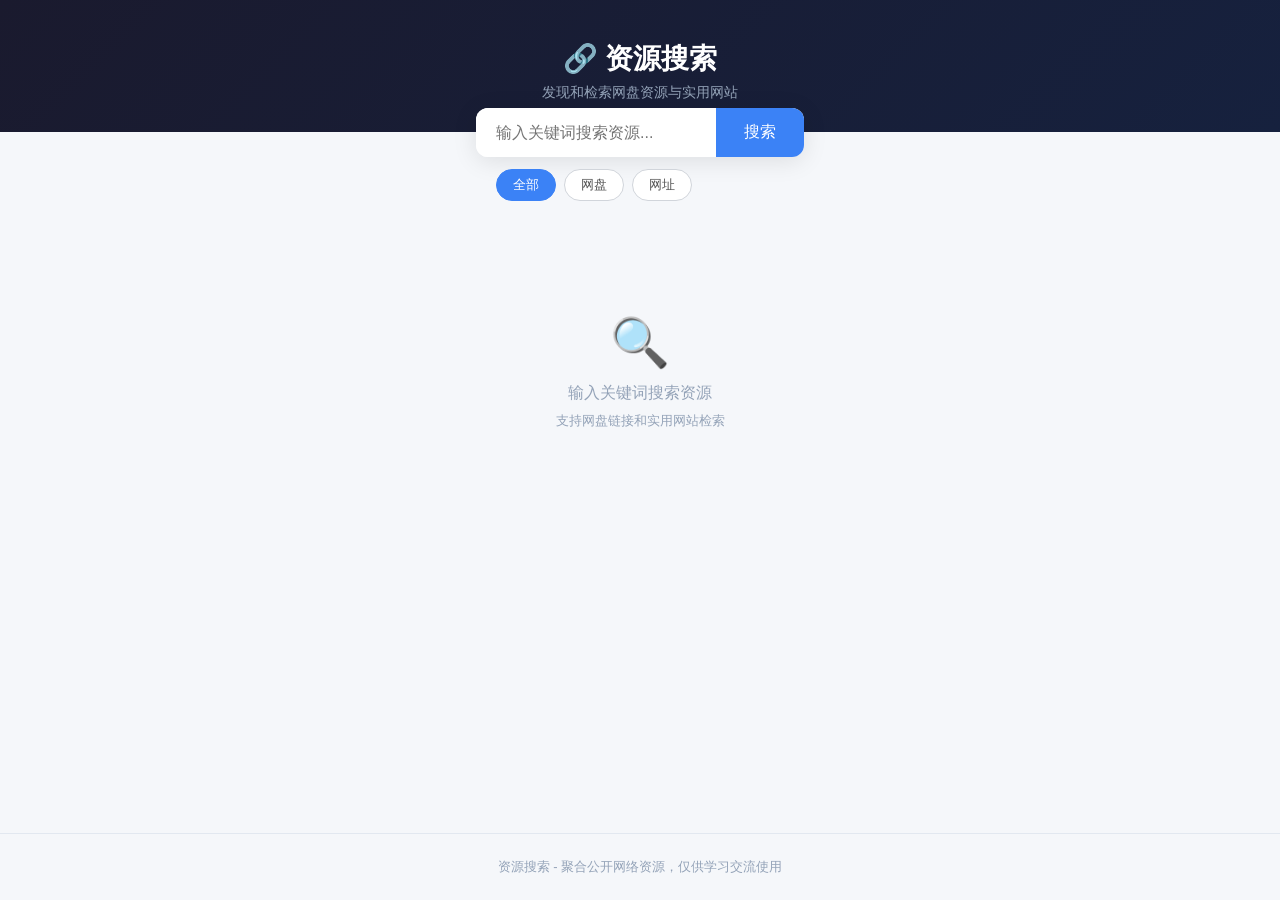
==== frontend/index.html @ cab45468 "Initial commit: resource search website FastAPI backend + SQLite + static frontend. Supports searchi" ====
<!DOCTYPE html>
<html lang="zh-CN">
<head>
    <meta charset="UTF-8">
    <meta name="viewport" content="width=device-width, initial-scale=1.0">
    <title>资源搜索 - 发现实用资源</title>
    <link rel="stylesheet" href="style.css">
</head>
<body>
    <header>
        <h1>🔗 资源搜索</h1>
        <p>发现和检索网盘资源与实用网站</p>
    </header>

    <div class="search-section">
        <div class="search-box">
            <input type="text" id="searchInput" placeholder="输入关键词搜索资源..." autofocus>
            <button id="searchBtn">搜索</button>
        </div>
        <div class="filter-bar">
            <button class="active" data-type="">全部</button>
            <button data-type="netdisk">网盘</button>
            <button data-type="website">网址</button>
        </div>
    </div>

    <main>
        <div class="stats-bar" id="stats"></div>
        <div class="results" id="results"></div>
        <div class="pagination" id="pagination"></div>
    </main>

    <footer>
        <p>资源搜索 - 聚合公开网络资源，仅供学习交流使用</p>
    </footer>

    <script src="app.js"></script>
</body>
</html>
---- frontend/style.css ----
/* ========== Reset & Base ========== */
* {
    margin: 0;
    padding: 0;
    box-sizing: border-box;
}

body {
    font-family: -apple-system, BlinkMacSystemFont, "Segoe UI", "Noto Sans SC", "PingFang SC", sans-serif;
    background: #f5f7fa;
    color: #1a1a2e;
    min-height: 100vh;
    display: flex;
    flex-direction: column;
}

a {
    color: #3b82f6;
    text-decoration: none;
}

a:hover {
    text-decoration: underline;
}

/* ========== Header ========== */
header {
    background: linear-gradient(135deg, #1a1a2e 0%, #16213e 100%);
    color: #fff;
    padding: 40px 20px 30px;
    text-align: center;
}

header h1 {
    font-size: 28px;
    font-weight: 700;
    margin-bottom: 6px;
}

header p {
    font-size: 14px;
    color: #94a3b8;
}

/* ========== Search ========== */
.search-section {
    max-width: 640px;
    margin: -24px auto 30px;
    padding: 0 20px;
    position: relative;
    z-index: 10;
}

.search-box {
    display: flex;
    background: #fff;
    border-radius: 12px;
    box-shadow: 0 4px 24px rgba(0, 0, 0, 0.10);
    overflow: hidden;
}

.search-box input {
    flex: 1;
    border: none;
    padding: 14px 20px;
    font-size: 16px;
    outline: none;
}

.search-box button {
    background: #3b82f6;
    color: #fff;
    border: none;
    padding: 14px 28px;
    font-size: 16px;
    cursor: pointer;
    transition: background 0.2s;
}

.search-box button:hover {
    background: #2563eb;
}

/* filter bar */
.filter-bar {
    max-width: 640px;
    margin: 12px auto 0;
    padding: 0 20px;
    display: flex;
    gap: 8px;
    flex-wrap: wrap;
}

.filter-bar button {
    padding: 6px 16px;
    border-radius: 20px;
    border: 1px solid #d1d5db;
    background: #fff;
    font-size: 13px;
    cursor: pointer;
    color: #555;
    transition: all 0.2s;
}

.filter-bar button:hover {
    border-color: #3b82f6;
    color: #3b82f6;
}

.filter-bar button.active {
    background: #3b82f6;
    color: #fff;
    border-color: #3b82f6;
}

/* ========== Main ========== */
main {
    flex: 1;
    max-width: 720px;
    margin: 0 auto;
    width: 100%;
    padding: 0 20px 40px;
}

/* ========== Stats ========== */
.stats-bar {
    display: flex;
    gap: 24px;
    margin-bottom: 24px;
    font-size: 14px;
    color: #64748b;
}

/* ========== Result list ========== */
.results {
    display: flex;
    flex-direction: column;
    gap: 16px;
}

.resource-card {
    background: #fff;
    border-radius: 10px;
    padding: 20px;
    box-shadow: 0 1px 4px rgba(0, 0, 0, 0.06);
    transition: box-shadow 0.2s;
}

.resource-card:hover {
    box-shadow: 0 4px 16px rgba(0, 0, 0, 0.10);
}

.resource-card h3 {
    font-size: 16px;
    margin-bottom: 8px;
}

.resource-card .meta {
    display: flex;
    gap: 10px;
    align-items: center;
    flex-wrap: wrap;
}

.badge {
    display: inline-block;
    font-size: 12px;
    padding: 2px 10px;
    border-radius: 12px;
    font-weight: 500;
}

.badge-netdisk {
    background: #dbeafe;
    color: #1d4ed8;
}

.badge-website {
    background: #dcfce7;
    color: #166534;
}

.badge-other {
    background: #f3f4f6;
    color: #6b7280;
}

.resource-url {
    font-size: 13px;
    color: #3b82f6;
    word-break: break-all;
    margin-top: 6px;
}

.resource-source {
    font-size: 12px;
    color: #94a3b8;
    margin-top: 4px;
}

.copy-btn {
    font-size: 12px;
    color: #3b82f6;
    background: none;
    border: 1px solid #3b82f6;
    border-radius: 6px;
    padding: 2px 10px;
    cursor: pointer;
    margin-left: 8px;
    transition: all 0.2s;
}

.copy-btn:hover {
    background: #3b82f6;
    color: #fff;
}

/* ========== Empty & Loading ========== */
.empty-state {
    text-align: center;
    padding: 60px 20px;
    color: #94a3b8;
}

.empty-state .icon {
    font-size: 48px;
    margin-bottom: 12px;
}

.loading {
    text-align: center;
    padding: 40px;
    color: #94a3b8;
}

/* ========== Pagination ========== */
.pagination {
    display: flex;
    justify-content: center;
    align-items: center;
    gap: 16px;
    margin-top: 24px;
}

.pagination button {
    padding: 8px 20px;
    border: 1px solid #d1d5db;
    border-radius: 8px;
    background: #fff;
    cursor: pointer;
    font-size: 14px;
    transition: all 0.2s;
}

.pagination button:hover:not(:disabled) {
    border-color: #3b82f6;
    color: #3b82f6;
}

.pagination button:disabled {
    opacity: 0.4;
    cursor: not-allowed;
}

.pagination span {
    font-size: 14px;
    color: #64748b;
}

/* ========== Footer ========== */
footer {
    text-align: center;
    padding: 24px;
    color: #94a3b8;
    font-size: 13px;
    border-top: 1px solid #e2e8f0;
}
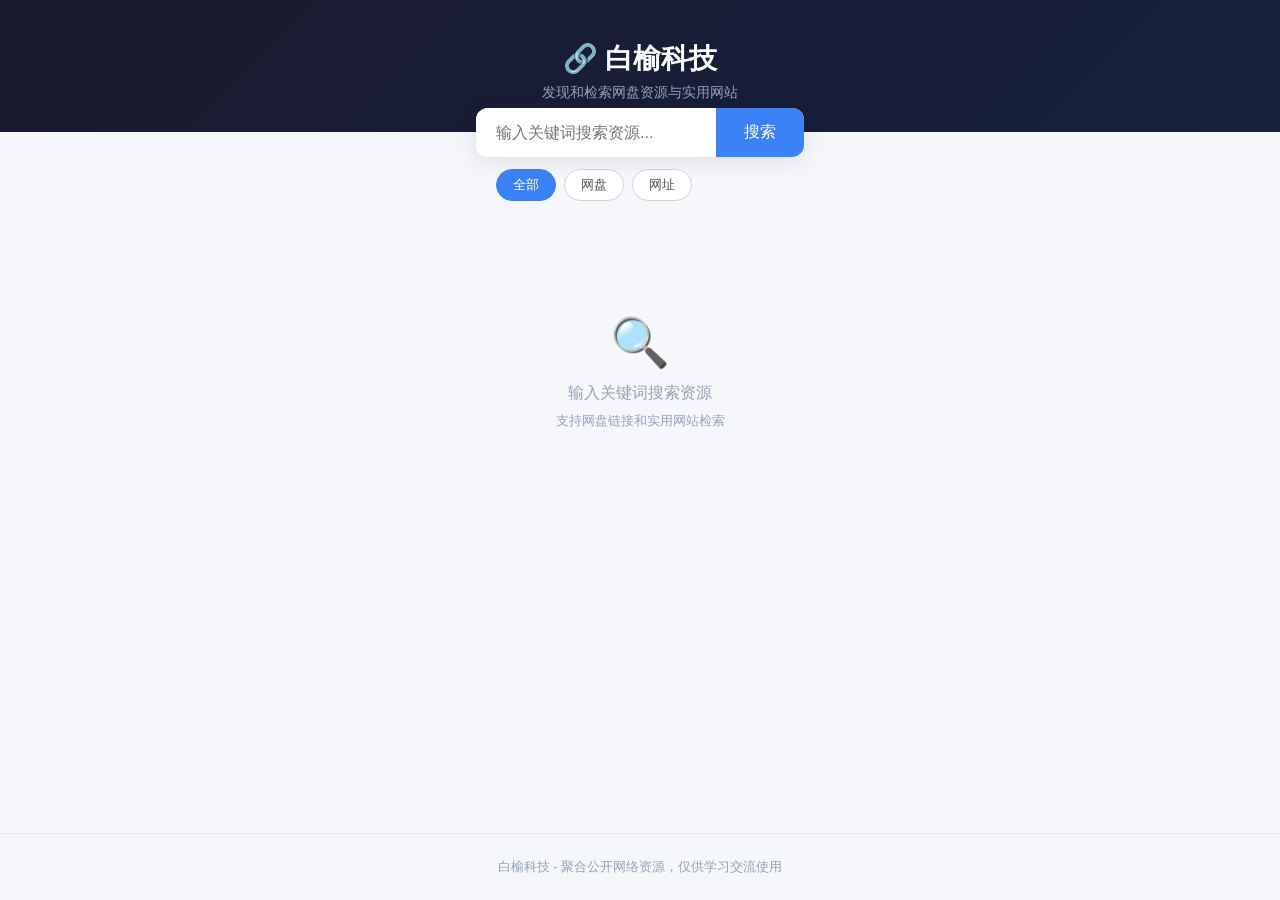
==== commit d82e2fba: "将站点名称改为白榆科技" ====
--- a/frontend/index.html
+++ b/frontend/index.html
@@ -3,12 +3,12 @@
 <head>
     <meta charset="UTF-8">
     <meta name="viewport" content="width=device-width, initial-scale=1.0">
-    <title>资源搜索 - 发现实用资源</title>
+    <title>白榆科技 - 发现实用资源</title>
     <link rel="stylesheet" href="style.css">
 </head>
 <body>
     <header>
-        <h1>🔗 资源搜索</h1>
+        <h1>🔗 白榆科技</h1>
         <p>发现和检索网盘资源与实用网站</p>
     </header>
 
@@ -31,7 +31,7 @@
     </main>
 
     <footer>
-        <p>资源搜索 - 聚合公开网络资源，仅供学习交流使用</p>
+        <p>白榆科技 - 聚合公开网络资源，仅供学习交流使用</p>
     </footer>
 
     <script src="app.js"></script>
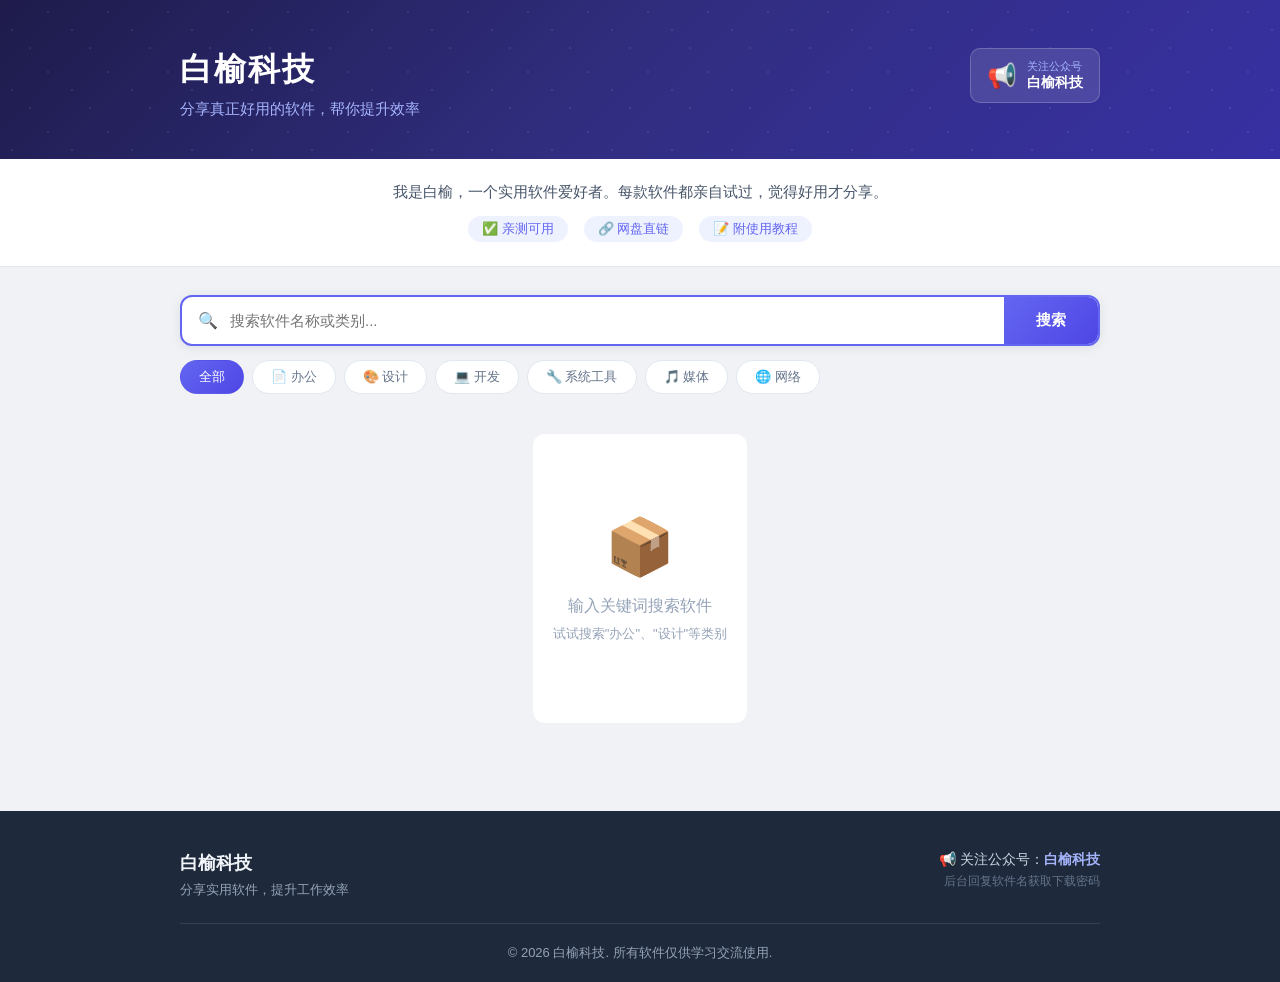
==== commit 052e8a2f: "改版为软件推荐分享站" ====
--- a/frontend/index.html
+++ b/frontend/index.html
@@ -3,35 +3,81 @@
 <head>
     <meta charset="UTF-8">
     <meta name="viewport" content="width=device-width, initial-scale=1.0">
-    <title>白榆科技 - 发现实用资源</title>
+    <title>白榆科技 - 发现好用软件</title>
     <link rel="stylesheet" href="style.css">
 </head>
 <body>
     <header>
-        <h1>🔗 白榆科技</h1>
-        <p>发现和检索网盘资源与实用网站</p>
+        <div class="header-bg"></div>
+        <div class="container">
+            <div class="header-content">
+                <div class="site-info">
+                    <h1 class="site-title">白榆科技</h1>
+                    <p class="site-desc">分享真正好用的软件，帮你提升效率</p>
+                </div>
+                <div class="wechat-badge">
+                    <span class="wechat-icon">📢</span>
+                    <div>
+                        <span class="wechat-label">关注公众号</span>
+                        <span class="wechat-name">白榆科技</span>
+                    </div>
+                </div>
+            </div>
+        </div>
     </header>
 
+    <section class="intro">
+        <div class="container">
+            <p>我是白榆，一个实用软件爱好者。每款软件都亲自试过，觉得好用才分享。</p>
+            <div class="intro-tags">
+                <span>✅ 亲测可用</span>
+                <span>🔗 网盘直链</span>
+                <span>📝 附使用教程</span>
+            </div>
+        </div>
+    </section>
+
     <div class="search-section">
-        <div class="search-box">
-            <input type="text" id="searchInput" placeholder="输入关键词搜索资源..." autofocus>
-            <button id="searchBtn">搜索</button>
-        </div>
-        <div class="filter-bar">
-            <button class="active" data-type="">全部</button>
-            <button data-type="netdisk">网盘</button>
-            <button data-type="website">网址</button>
+        <div class="container">
+            <div class="search-box">
+                <span class="search-icon">🔍</span>
+                <input type="text" id="searchInput" placeholder="搜索软件名称或类别..." autofocus>
+                <button id="searchBtn">搜索</button>
+            </div>
+            <div class="filter-bar" id="filterBar">
+                <button class="active" data-type="">全部</button>
+                <button data-type="办公">📄 办公</button>
+                <button data-type="设计">🎨 设计</button>
+                <button data-type="开发">💻 开发</button>
+                <button data-type="系统工具">🔧 系统工具</button>
+                <button data-type="媒体">🎵 媒体</button>
+                <button data-type="网络">🌐 网络</button>
+            </div>
         </div>
     </div>
 
-    <main>
+    <main class="container">
         <div class="stats-bar" id="stats"></div>
-        <div class="results" id="results"></div>
+        <div class="software-grid" id="results"></div>
         <div class="pagination" id="pagination"></div>
     </main>
 
     <footer>
-        <p>白榆科技 - 聚合公开网络资源，仅供学习交流使用</p>
+        <div class="container">
+            <div class="footer-content">
+                <div class="footer-info">
+                    <h3>白榆科技</h3>
+                    <p>分享实用软件，提升工作效率</p>
+                </div>
+                <div class="footer-wechat">
+                    <p>📢 关注公众号：<strong>白榆科技</strong></p>
+                    <p class="footer-tip">后台回复软件名获取下载密码</p>
+                </div>
+            </div>
+            <div class="footer-bottom">
+                <p>&copy; 2026 白榆科技. 所有软件仅供学习交流使用.</p>
+            </div>
+        </div>
     </footer>
 
     <script src="app.js"></script>
--- a/frontend/style.css
+++ b/frontend/style.css
@@ -7,8 +7,8 @@
 
 body {
     font-family: -apple-system, BlinkMacSystemFont, "Segoe UI", "Noto Sans SC", "PingFang SC", sans-serif;
-    background: #f5f7fa;
-    color: #1a1a2e;
+    background: #f0f2f5;
+    color: #1e293b;
     min-height: 100vh;
     display: flex;
     flex-direction: column;
@@ -23,141 +23,260 @@
     text-decoration: underline;
 }
 
+.container {
+    max-width: 960px;
+    margin: 0 auto;
+    padding: 0 20px;
+}
+
 /* ========== Header ========== */
 header {
-    background: linear-gradient(135deg, #1a1a2e 0%, #16213e 100%);
+    position: relative;
+    background: linear-gradient(135deg, #1e1b4b 0%, #312e81 50%, #3730a3 100%);
     color: #fff;
-    padding: 40px 20px 30px;
+    padding: 48px 0 40px;
+    overflow: hidden;
+}
+
+.header-bg {
+    position: absolute;
+    inset: 0;
+    opacity: 0.08;
+    background-image:
+        radial-gradient(circle at 20% 50%, #fff 1px, transparent 1px),
+        radial-gradient(circle at 80% 20%, #fff 1px, transparent 1px),
+        radial-gradient(circle at 50% 80%, #fff 1px, transparent 1px);
+    background-size: 60px 60px;
+}
+
+.header-content {
+    position: relative;
+    display: flex;
+    justify-content: space-between;
+    align-items: flex-start;
+    gap: 20px;
+}
+
+.site-title {
+    font-size: 32px;
+    font-weight: 800;
+    letter-spacing: 2px;
+    margin-bottom: 8px;
+}
+
+.site-desc {
+    font-size: 15px;
+    color: #a5b4fc;
+}
+
+.wechat-badge {
+    display: flex;
+    align-items: center;
+    gap: 10px;
+    background: rgba(255, 255, 255, 0.12);
+    backdrop-filter: blur(8px);
+    border: 1px solid rgba(255, 255, 255, 0.2);
+    border-radius: 10px;
+    padding: 10px 16px;
+    flex-shrink: 0;
+}
+
+.wechat-icon {
+    font-size: 24px;
+}
+
+.wechat-label {
+    display: block;
+    font-size: 11px;
+    color: #a5b4fc;
+}
+
+.wechat-name {
+    display: block;
+    font-size: 14px;
+    font-weight: 600;
+}
+
+/* ========== Intro ========== */
+.intro {
+    background: #fff;
+    border-bottom: 1px solid #e2e8f0;
+    padding: 24px 0;
     text-align: center;
 }
 
-header h1 {
-    font-size: 28px;
-    font-weight: 700;
-    margin-bottom: 6px;
-}
-
-header p {
-    font-size: 14px;
-    color: #94a3b8;
+.intro p {
+    font-size: 15px;
+    color: #475569;
+    margin-bottom: 14px;
+}
+
+.intro-tags {
+    display: flex;
+    justify-content: center;
+    gap: 16px;
+    flex-wrap: wrap;
+}
+
+.intro-tags span {
+    font-size: 13px;
+    color: #6366f1;
+    background: #eef2ff;
+    padding: 4px 14px;
+    border-radius: 20px;
 }
 
 /* ========== Search ========== */
 .search-section {
-    max-width: 640px;
-    margin: -24px auto 30px;
-    padding: 0 20px;
-    position: relative;
-    z-index: 10;
+    padding: 28px 0 20px;
 }
 
 .search-box {
     display: flex;
     background: #fff;
     border-radius: 12px;
-    box-shadow: 0 4px 24px rgba(0, 0, 0, 0.10);
+    box-shadow: 0 2px 12px rgba(0, 0, 0, 0.08);
     overflow: hidden;
+    border: 2px solid transparent;
+    transition: border-color 0.2s;
+}
+
+.search-box:focus-within {
+    border-color: #6366f1;
+}
+
+.search-icon {
+    display: flex;
+    align-items: center;
+    padding-left: 16px;
+    font-size: 16px;
+    color: #94a3b8;
 }
 
 .search-box input {
     flex: 1;
     border: none;
-    padding: 14px 20px;
-    font-size: 16px;
+    padding: 14px 12px;
+    font-size: 15px;
     outline: none;
 }
 
 .search-box button {
-    background: #3b82f6;
+    background: linear-gradient(135deg, #6366f1, #4f46e5);
     color: #fff;
     border: none;
-    padding: 14px 28px;
-    font-size: 16px;
+    padding: 14px 32px;
+    font-size: 15px;
+    font-weight: 600;
     cursor: pointer;
-    transition: background 0.2s;
+    transition: opacity 0.2s;
 }
 
 .search-box button:hover {
-    background: #2563eb;
-}
-
-/* filter bar */
+    opacity: 0.9;
+}
+
+/* ========== Filter ========== */
 .filter-bar {
-    max-width: 640px;
-    margin: 12px auto 0;
-    padding: 0 20px;
     display: flex;
     gap: 8px;
     flex-wrap: wrap;
+    margin-top: 14px;
 }
 
 .filter-bar button {
-    padding: 6px 16px;
+    padding: 7px 18px;
     border-radius: 20px;
-    border: 1px solid #d1d5db;
+    border: 1px solid #e2e8f0;
     background: #fff;
     font-size: 13px;
     cursor: pointer;
-    color: #555;
+    color: #64748b;
     transition: all 0.2s;
 }
 
 .filter-bar button:hover {
-    border-color: #3b82f6;
-    color: #3b82f6;
+    border-color: #6366f1;
+    color: #6366f1;
 }
 
 .filter-bar button.active {
-    background: #3b82f6;
+    background: linear-gradient(135deg, #6366f1, #4f46e5);
     color: #fff;
-    border-color: #3b82f6;
-}
-
-/* ========== Main ========== */
-main {
-    flex: 1;
-    max-width: 720px;
-    margin: 0 auto;
-    width: 100%;
-    padding: 0 20px 40px;
+    border-color: transparent;
 }
 
 /* ========== Stats ========== */
 .stats-bar {
-    display: flex;
-    gap: 24px;
-    margin-bottom: 24px;
     font-size: 14px;
     color: #64748b;
-}
-
-/* ========== Result list ========== */
-.results {
-    display: flex;
-    flex-direction: column;
+    margin-bottom: 20px;
+    padding: 0 4px;
+}
+
+/* ========== Software Grid ========== */
+.software-grid {
+    display: grid;
     gap: 16px;
 }
 
-.resource-card {
-    background: #fff;
-    border-radius: 10px;
-    padding: 20px;
+.software-card {
+    background: #fff;
+    border-radius: 12px;
+    padding: 20px 24px;
     box-shadow: 0 1px 4px rgba(0, 0, 0, 0.06);
-    transition: box-shadow 0.2s;
-}
-
-.resource-card:hover {
-    box-shadow: 0 4px 16px rgba(0, 0, 0, 0.10);
-}
-
-.resource-card h3 {
-    font-size: 16px;
-    margin-bottom: 8px;
-}
-
-.resource-card .meta {
-    display: flex;
-    gap: 10px;
+    display: flex;
+    align-items: flex-start;
+    gap: 16px;
+    transition: box-shadow 0.2s, transform 0.2s;
+}
+
+.software-card:hover {
+    box-shadow: 0 6px 24px rgba(0, 0, 0, 0.10);
+    transform: translateY(-1px);
+}
+
+.software-icon {
+    width: 48px;
+    height: 48px;
+    border-radius: 12px;
+    display: flex;
+    align-items: center;
+    justify-content: center;
+    font-size: 24px;
+    flex-shrink: 0;
+}
+
+.software-body {
+    flex: 1;
+    min-width: 0;
+}
+
+.software-body h3 {
+    font-size: 17px;
+    font-weight: 600;
+    margin-bottom: 4px;
+}
+
+.software-body h3 a {
+    color: #1e293b;
+}
+
+.software-body h3 a:hover {
+    color: #6366f1;
+    text-decoration: none;
+}
+
+.software-desc {
+    font-size: 14px;
+    color: #64748b;
+    line-height: 1.6;
+    margin-bottom: 10px;
+}
+
+.software-meta {
+    display: flex;
+    gap: 8px;
     align-items: center;
     flex-wrap: wrap;
 }
@@ -165,7 +284,7 @@
 .badge {
     display: inline-block;
     font-size: 12px;
-    padding: 2px 10px;
+    padding: 3px 12px;
     border-radius: 12px;
     font-weight: 500;
 }
@@ -185,52 +304,83 @@
     color: #6b7280;
 }
 
-.resource-url {
-    font-size: 13px;
-    color: #3b82f6;
+.software-url {
+    font-size: 13px;
+    color: #94a3b8;
     word-break: break-all;
-    margin-top: 6px;
-}
-
-.resource-source {
+    margin-top: 8px;
+    padding: 8px 12px;
+    background: #f8fafc;
+    border-radius: 6px;
+    display: flex;
+    align-items: center;
+    gap: 8px;
+}
+
+.software-url .url-text {
+    flex: 1;
+    color: #6366f1;
     font-size: 12px;
-    color: #94a3b8;
-    margin-top: 4px;
-}
-
-.copy-btn {
-    font-size: 12px;
-    color: #3b82f6;
-    background: none;
-    border: 1px solid #3b82f6;
-    border-radius: 6px;
-    padding: 2px 10px;
+}
+
+.software-actions {
+    display: flex;
+    gap: 8px;
+    flex-shrink: 0;
+}
+
+.btn-download, .btn-copy {
+    display: inline-flex;
+    align-items: center;
+    gap: 4px;
+    padding: 8px 18px;
+    border-radius: 8px;
+    font-size: 13px;
+    font-weight: 600;
     cursor: pointer;
-    margin-left: 8px;
+    border: none;
     transition: all 0.2s;
 }
 
-.copy-btn:hover {
-    background: #3b82f6;
+.btn-download {
+    background: linear-gradient(135deg, #6366f1, #4f46e5);
     color: #fff;
+}
+
+.btn-download:hover {
+    opacity: 0.9;
+}
+
+.btn-copy {
+    background: #f1f5f9;
+    color: #475569;
+    border: 1px solid #e2e8f0;
+}
+
+.btn-copy:hover {
+    background: #e2e8f0;
 }
 
 /* ========== Empty & Loading ========== */
 .empty-state {
     text-align: center;
-    padding: 60px 20px;
+    padding: 80px 20px;
     color: #94a3b8;
+    background: #fff;
+    border-radius: 12px;
 }
 
 .empty-state .icon {
-    font-size: 48px;
-    margin-bottom: 12px;
+    font-size: 56px;
+    margin-bottom: 16px;
 }
 
 .loading {
     text-align: center;
-    padding: 40px;
+    padding: 60px;
     color: #94a3b8;
+    background: #fff;
+    border-radius: 12px;
 }
 
 /* ========== Pagination ========== */
@@ -239,12 +389,12 @@
     justify-content: center;
     align-items: center;
     gap: 16px;
-    margin-top: 24px;
+    margin-top: 28px;
 }
 
 .pagination button {
-    padding: 8px 20px;
-    border: 1px solid #d1d5db;
+    padding: 8px 22px;
+    border: 1px solid #e2e8f0;
     border-radius: 8px;
     background: #fff;
     cursor: pointer;
@@ -253,8 +403,8 @@
 }
 
 .pagination button:hover:not(:disabled) {
-    border-color: #3b82f6;
-    color: #3b82f6;
+    border-color: #6366f1;
+    color: #6366f1;
 }
 
 .pagination button:disabled {
@@ -269,9 +419,78 @@
 
 /* ========== Footer ========== */
 footer {
+    margin-top: 60px;
+    background: #1e293b;
+    color: #94a3b8;
+    padding: 40px 0 0;
+}
+
+.footer-content {
+    display: flex;
+    justify-content: space-between;
+    gap: 20px;
+    padding-bottom: 24px;
+    border-bottom: 1px solid #334155;
+}
+
+.footer-info h3 {
+    color: #f1f5f9;
+    font-size: 18px;
+    margin-bottom: 6px;
+}
+
+.footer-info p {
+    font-size: 13px;
+}
+
+.footer-wechat {
+    text-align: right;
+}
+
+.footer-wechat p {
+    font-size: 14px;
+    color: #cbd5e1;
+    margin-bottom: 4px;
+}
+
+.footer-wechat strong {
+    color: #a5b4fc;
+}
+
+.footer-tip {
+    font-size: 12px !important;
+    color: #64748b !important;
+}
+
+.footer-bottom {
     text-align: center;
-    padding: 24px;
-    color: #94a3b8;
-    font-size: 13px;
-    border-top: 1px solid #e2e8f0;
-}
+    padding: 20px 0;
+    font-size: 13px;
+}
+
+/* ========== Responsive ========== */
+@media (max-width: 640px) {
+    .header-content {
+        flex-direction: column;
+        align-items: center;
+        text-align: center;
+    }
+
+    .software-card {
+        flex-direction: column;
+        align-items: stretch;
+    }
+
+    .software-actions {
+        justify-content: flex-end;
+    }
+
+    .footer-content {
+        flex-direction: column;
+        text-align: center;
+    }
+
+    .footer-wechat {
+        text-align: center;
+    }
+}
